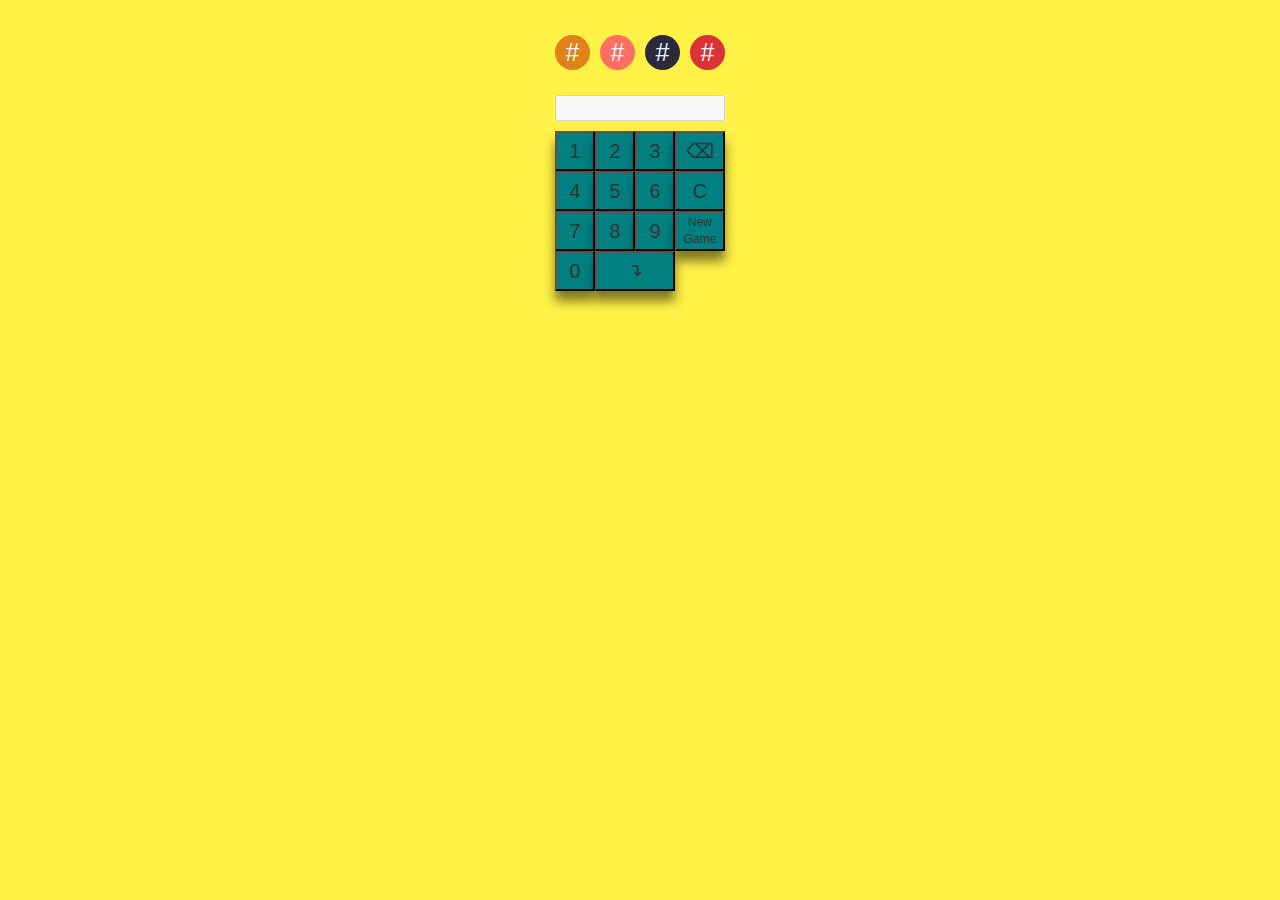
==== index.html @ 3997eae3 "Checking" ====
<!DOCTYPE html>
<html lang="en">
<head>
    <meta charset="UTF-8">
    <meta name="viewport" content="width=device-width, initial-scale=1.0">
    <meta http-equiv="X-UA-Compatible" content="ie=edge">    
    <link rel="stylesheet" href="https://maxcdn.bootstrapcdn.com/bootstrap/3.3.7/css/bootstrap.min.css" integrity="sha384-BVYiiSIFeK1dGmJRAkycuHAHRg32OmUcww7on3RYdg4Va+PmSTsz/K68vbdEjh4u" crossorigin="anonymous">
    <link href="https://fonts.googleapis.com/css?family=Orbitron&display=swap" rel="stylesheet">
    <link rel="stylesheet" href="./assets/css/4digits.css">
    <title>4 Digits Number Game</title>
</head>
<body>
   
        <!-- <img id="game_title" src="./assets/images/title.png" alt="title"> -->
   
    <!-- <div class="descrip">
        <p><h4>How to Play:</h4></p>
        <p>Guess 4 digit number</p>
        <p>A means digit match, position match</p>
        <p>B means digit match, position not match</p>
    </div> -->
    <div class="guessContainer">
        <!-- <div class="row"> -->
        
                <div class="guess" style="margin-top: 30px;"></div>
                <!-- <form id="myForm">        
                        <input type="number" id="display"> 
                            
                </form> -->
                <!-- <button class="btn btn-primary btn-sm" id="numCheck" style="margin-bottom: 20px;">Go</button>
                <button class="btn btn-primary btn-sm" id="gameReset" style="margin-bottom: 20px;">Reset</button>             -->
        <!-- </div> -->

        <!-- <div class="row">            
                <div id="scorePad">Win:<div id="winLoc"></div></div>
                <div id="scorePad">click:<div id="guessLoc"></div> </div>              
        </div> -->

        <div class="row">          
                <div id="urGuess"></div>     
                <div id="Loc" ></div>        
        </div>
           
    </div>      
    
    <div class="panelContainer">
        <table>
            <tr>
                <td colspan="3" style="margin-bottom: 10px;"><input id="display" name="display" type="text" disabled ></td>
            </tr>
            <tr>
                <td><button value="1" onclick="insert(1)">1</button></td>
                <td><button value="2" onclick="insert(2)">2</button></td>
                <td><button value="3" onclick="insert(3)">3</button></td>
                <td><button value="	&#9003;" onclick='BackSpace()' style="width: 50px;">&#9003;</button></td>
            </tr>
            <tr>
                <td><button value="4" onclick="insert(4)">4</button></td>
                <td><button value="5" onclick="insert(5)">5</button></td>
                <td><button value="6" onclick="insert(6)">6</button></td>
                <td><button value="" onclick="Clear()" style="width: 50px;">C</button></td>
            </tr>
            <tr>
                <td><button value="7" onclick="insert(7)">7</button></td>
                <td><button value="8" onclick="insert(8)">8</button></td>
                <td><button value="9" onclick="insert(9)">9</button></td>
                <td><button value=""  id="gameReset" style="font-size: 12px; width: 50px;">New <br> Game</button></td>
            </tr>
            <tr>
                <td><button value="0" onclick="insert(0)">0</button></td>
                <td><button value=""  id="numCheck" style="width: 80px; font-size: large;">&#8628;</button></td>
            </tr>
    
        </table>
    </div>
   
    <script>
        function insert(num){
            $('#display').val($('#display').val()+num)
        }   
        function BackSpace(){
            value = $('#display').val();
       
            //using either .slice() or substring() will do the same trick
           //  $('#display').val(value.substring(0, value.length - 1));
            $('#display').val(value.slice(0, value.length - 1));
        }
        function Clear(){
            $('#display').val("");
        }
        function Enter(){
            $('#numCheck').val('')
        }
             
       </script>
    
    
    <script src="https://cdnjs.cloudflare.com/ajax/libs/jquery/3.2.1/jquery.min.js"></script>
    <script src="./assets/js/4digits.js"></script>
</body>
</html>
---- assets/css/4digits.css ----
body {
    /* background-image: url("../images/Android.png"); */
    /* background-image: url("../images/maxresdefault.jpg"); */
    /* background-color: #0f4c81; */
    background-color: #fff146;
    background-repeat: no-repeat;
}

.descrip {
    position: absolute;    
    margin-left: 550px;
    width: 350px;
    overflow-inline: visible;
    clear: both;
}

#game_title {
    position: absolute;
    margin-top: 0;    
    margin: 5px 10px;
    overflow-inline: visible;
    z-index: -1;
}

.row {
    display: inline;
    margin: auto;
    justify-content: center;
    /* justify-items: left; */
}

#formInput {
    font-size: 1em;
    text-align: center;
    color: #d21034;
    margin: 15px auto;
}

.guessContainer {
    width: 100%;
    margin: auto;
    align-items: center;
    justify-content: center;
    text-align: center;
}
.userContainer {
    width: 1024px;
    margin: 30px 30px;
    text-align: center;
}


.circlePad {  
    display: inline-block;
    width: 35px;
    height: 35px;
    border-radius: 35px;
    /* background-color: cornsilk; */
    font-size: 25px;
    margin: 5px 5px;
    text-align: center;
    color: aliceblue;
}

.squarePad {  
    display: inline-block;
    width: 35px;
    height: 35px;
    border-radius: 10px;
    /* background-color: cornsilk; */
    font-size: 25px;
    margin: 5px 5px;
    text-align: center;
}

.winPad {
    display: inline-block;
    width: 350px;
    height: 35px;
    border-radius: 20px;    
    font-size: 25px;
    background: whitesmoke;
    animation-name: won;
    animation-duration: .3s;
    animation-iteration-count: infinite;
}
@keyframes won {
    from {background-color: #00A591;}
    to {background-color: lightcoral;}
  }

.repeatPad {
    display: inline-block;
    width: 350px;
    height: 35px;
    border-radius: 20px;    
    font-size: 20px;
    padding-top: 5px;
    margin: 10px 15px;
    background: whitesmoke;
    animation-name: rePeat;
    animation-duration: .3s;
    animation-iteration-count: infinite;
}
@keyframes rePeat {
    from {background-color: lightgreen;}
    to {background-color: white;}
  }

#urGuess {
    display: inline-block;
    justify-items: center;
    font-size: 1em;
    color:aliceblue;
}

#Loc {
    display: inline-block;
}
/* #compHint {
    margin-top:20px
} */
#scorePad {
    display: inline-block;
    width: 100px;
    background-color: aliceblue;
    font-size: 25px;
}


.panelContainer {
    display: flex;
    margin: auto;
    align-items: center;
    justify-content: center;
}
table tr td {
    display: inline-block;
    align-items: center;
    justify-content: center;
}
td {
    align-items: center;
    justify-content: center;
    background: #fff;
}
button{
    width: 40px;
    height: 40px;
    font-size: 20px;
    background: teal;
    box-shadow: 0 10px 10px rgba(0,0,0,0.5);
}
button:hover{
    display: pointer;
    background: #fff;
}
input {
    width: 170px;
    text-align: center;
}
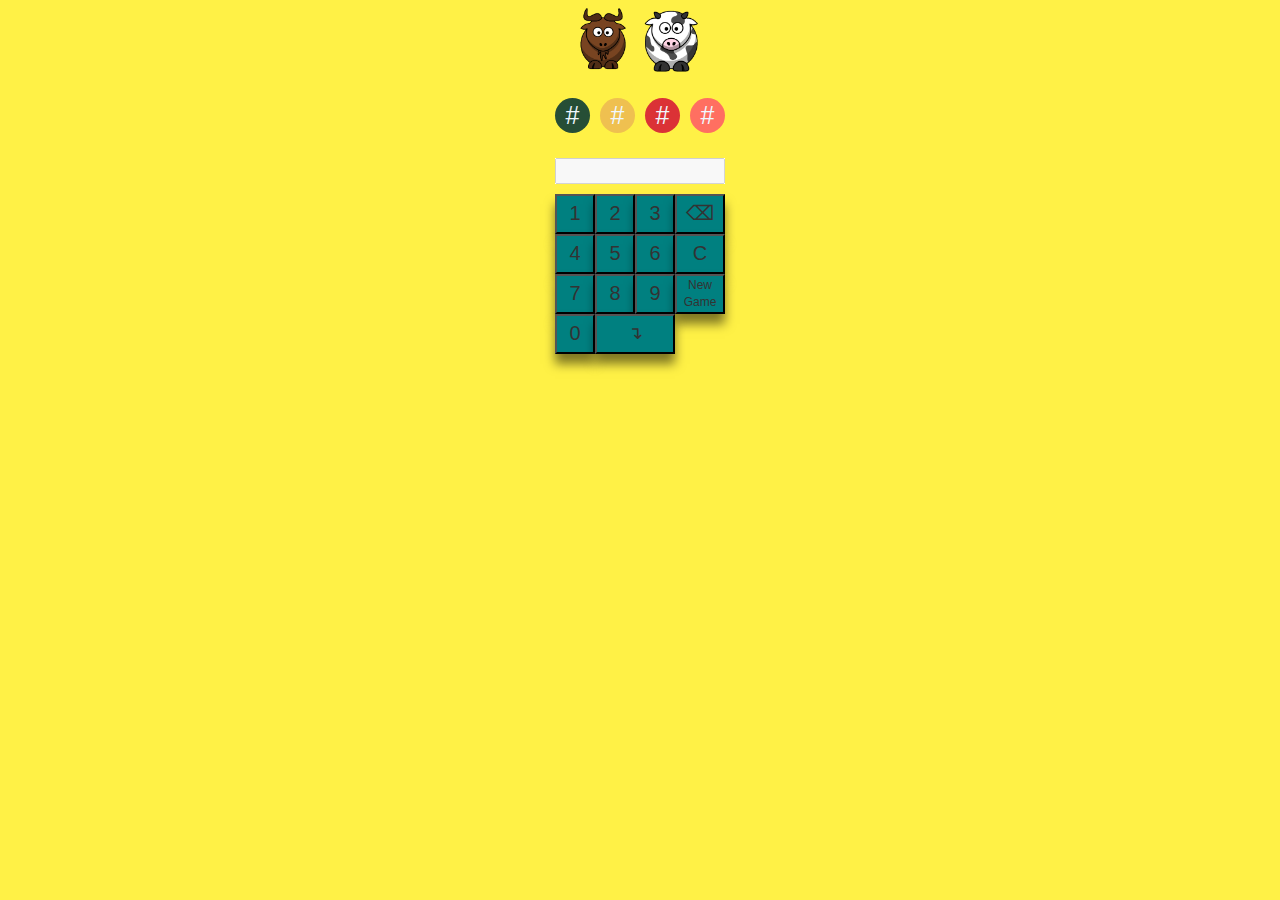
==== commit 4137399d: "Adjust image location" ====
--- a/index.html
+++ b/index.html
@@ -11,7 +11,7 @@
 </head>
 <body>
    
-        <!-- <img id="game_title" src="./assets/images/title.png" alt="title"> -->
+        <img id="game_title" src="./assets/images/title.png" alt="title">
    
     <!-- <div class="descrip">
         <p><h4>How to Play:</h4></p>
@@ -22,7 +22,7 @@
     <div class="guessContainer">
         <!-- <div class="row"> -->
         
-                <div class="guess" style="margin-top: 30px;"></div>
+                <div class="guess" style="margin-top: 10px;"></div>
                 <!-- <form id="myForm">        
                         <input type="number" id="display"> 
                             
--- a/assets/css/4digits.css
+++ b/assets/css/4digits.css
@@ -15,10 +15,13 @@
 }
 
 #game_title {
-    position: absolute;
-    margin-top: 0;    
-    margin: 5px 10px;
-    overflow-inline: visible;
+    /* position: absolute; */
+    display: block;
+    margin: auto;
+    align-items: center;
+    justify-content: center;
+    width: 10%;
+    height: 10%;
     z-index: -1;
 }
 
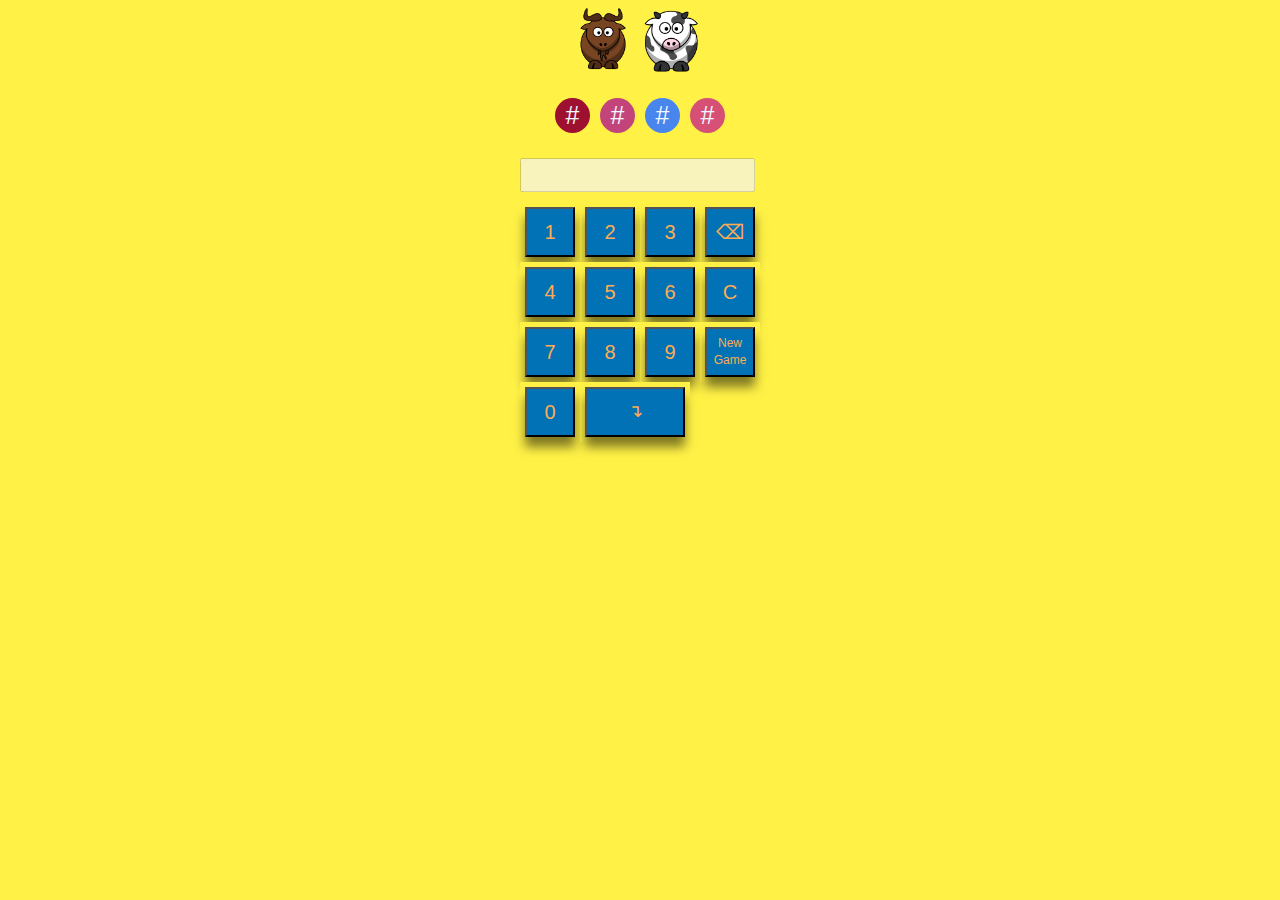
==== commit b30ac835: "Redo css" ====
--- a/index.html
+++ b/index.html
@@ -68,7 +68,7 @@
             </tr>
             <tr>
                 <td><button value="0" onclick="insert(0)">0</button></td>
-                <td><button value=""  id="numCheck" style="width: 80px; font-size: large;">&#8628;</button></td>
+                <td><button value=""  id="numCheck" style="width: 100px; font-size: large;">&#8628;</button></td>
             </tr>
     
         </table>
--- a/assets/css/4digits.css
+++ b/assets/css/4digits.css
@@ -67,11 +67,11 @@
 
 .squarePad {  
     display: inline-block;
-    width: 35px;
-    height: 35px;
+    width: 25px;
+    height: 25px;
     border-radius: 10px;
     /* background-color: cornsilk; */
-    font-size: 25px;
+    font-size: 20px;
     margin: 5px 5px;
     text-align: center;
 }
@@ -141,6 +141,7 @@
     display: inline-block;
     align-items: center;
     justify-content: center;
+    background: #fff146;
 }
 td {
     align-items: center;
@@ -148,17 +149,42 @@
     background: #fff;
 }
 button{
-    width: 40px;
-    height: 40px;
+    width: 50px;
+    height: 50px;
     font-size: 20px;
-    background: teal;
+    margin: 5px 5px 5px 5px;
+    background: #0072B5;
     box-shadow: 0 10px 10px rgba(0,0,0,0.5);
+    color: #FDAC53;
 }
 button:hover{
     display: pointer;
     background: #fff;
 }
 input {
-    width: 170px;
+    width: 235px;
     text-align: center;
-}+    font-size: 20px;
+}
+#numCheck {
+    width: 110px;
+    font-size: large;
+}
+@media screen and (max-width: 400px) {  .circlePad {  
+    width: 25px;
+    height: 25px;
+    border-radius: 25px;
+    /* background-color: cornsilk; */
+    font-size: 20px;
+    margin: 5px 5px;
+}
+
+.squarePad {  
+    width: 25px;
+    height: 25px;
+    border-radius: 10px;
+    /* background-color: cornsilk; */
+    font-size: 20px;
+    margin: 5px 5px;
+  }
+  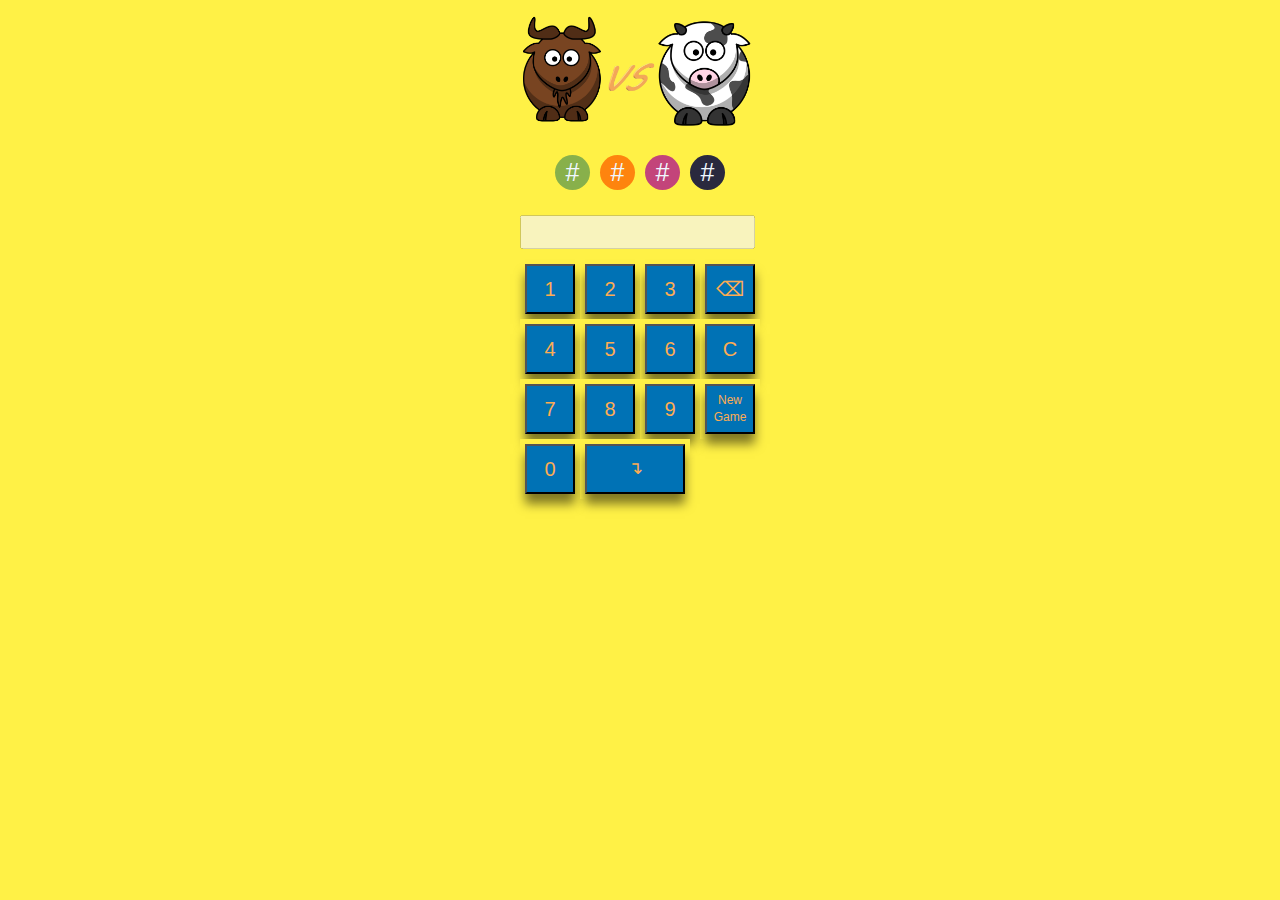
==== commit e81a306c: "fixed button reset issue version 2" ====
--- a/index.html
+++ b/index.html
@@ -91,7 +91,6 @@
         function Enter(){
             $('#numCheck').val('')
         }
-             
        </script>
     
     
--- a/assets/css/4digits.css
+++ b/assets/css/4digits.css
@@ -20,8 +20,8 @@
     margin: auto;
     align-items: center;
     justify-content: center;
-    width: 10%;
-    height: 10%;
+    width: 20%;
+    height: 20%;
     z-index: -1;
 }
 
@@ -170,21 +170,38 @@
     width: 110px;
     font-size: large;
 }
-@media screen and (max-width: 400px) {  .circlePad {  
+@media screen and (max-width: 400px) {  
+    #game_title {
+        width: 50%;
+        height: 50%;
+    }
+    
+.circlePad {  
     width: 25px;
     height: 25px;
-    border-radius: 25px;
-    /* background-color: cornsilk; */
-    font-size: 20px;
-    margin: 5px 5px;
-}
-
-.squarePad {  
+    border-radius: 20px;
+    /* background-color: cornsilk; */
+    font-size: 20px;
+    margin: 5px 5px;
+}
+
+.squarePad {     
     width: 25px;
     height: 25px;
-    border-radius: 10px;
-    /* background-color: cornsilk; */
-    font-size: 20px;
-    margin: 5px 5px;
+    border-radius: 50px;
+    /* background-color: cornsilk; */
+    font-size: 20px;
+    margin: 5px 5px;
+}
+button{
+    width: 40px;
+    height: 40px;
+    font-size: 20px;
+    margin: 5px 5px 5px 5px;
+}
+input {
+    width: 205px;
+}
+
   }
   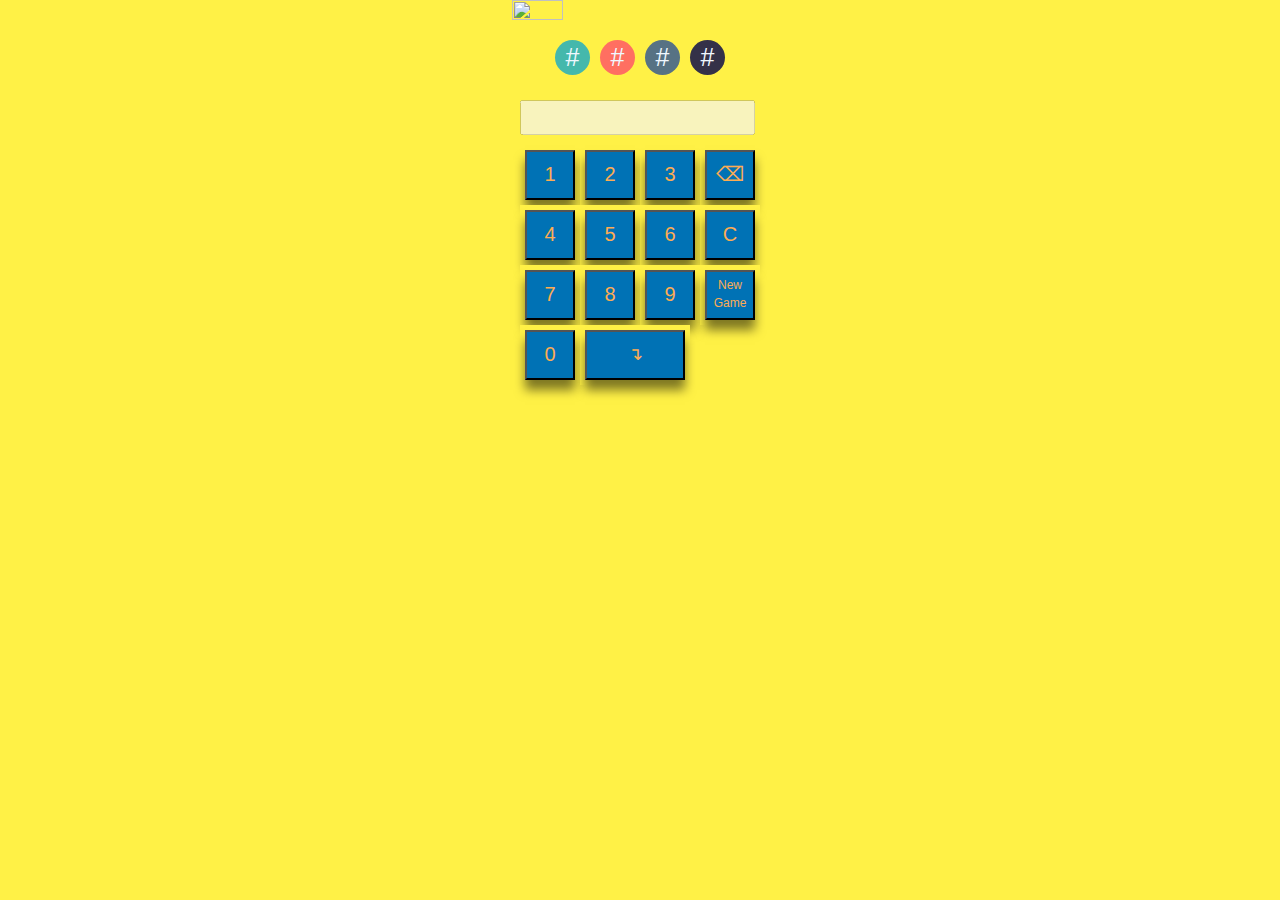
==== commit cda7597c: "add popover explain game rule" ====
--- a/index.html
+++ b/index.html
@@ -5,13 +5,17 @@
     <meta name="viewport" content="width=device-width, initial-scale=1.0">
     <meta http-equiv="X-UA-Compatible" content="ie=edge">    
     <link rel="stylesheet" href="https://maxcdn.bootstrapcdn.com/bootstrap/3.3.7/css/bootstrap.min.css" integrity="sha384-BVYiiSIFeK1dGmJRAkycuHAHRg32OmUcww7on3RYdg4Va+PmSTsz/K68vbdEjh4u" crossorigin="anonymous">
-    <link href="https://fonts.googleapis.com/css?family=Orbitron&display=swap" rel="stylesheet">
+    <!-- <link href="https://fonts.googleapis.com/css?family=Orbitron&display=swap" rel="stylesheet"> -->
+    <link rel="stylesheet" href="https://maxcdn.bootstrapcdn.com/bootstrap/3.3.7/css/bootstrap.min.css">
+    <link rel="stylesheet" href="https://maxcdn.bootstrapcdn.com/bootstrap/3.3.7/js/bootstrap.min.js">
+    <script src="https://ajax.googleapis.com/ajax/libs/jquery/1.11.3/jquery.min.js"></script>
+    <script src="https://maxcdn.bootstrapcdn.com/bootstrap/3.3.6/js/bootstrap.min.js"></script>
     <link rel="stylesheet" href="./assets/css/4digits.css">
     <title>4 Digits Number Game</title>
 </head>
 <body>
    
-        <img id="game_title" src="./assets/images/title.png" alt="title">
+    <img id="game_title" src="../4digits_num_game/assets/images/title.png" data-toggle="popover" title="How to play" data-content="Enter 4 number. A:number exist and location is not in the right place. B: number exist and location is not in right place" alt="">
    
     <!-- <div class="descrip">
         <p><h4>How to Play:</h4></p>
@@ -91,6 +95,10 @@
         function Enter(){
             $('#numCheck').val('')
         }
+        $('[data-toggle="popover"]').popover({
+       placement: 'bottom',
+       trigger: 'hover'
+    });
        </script>
     
     
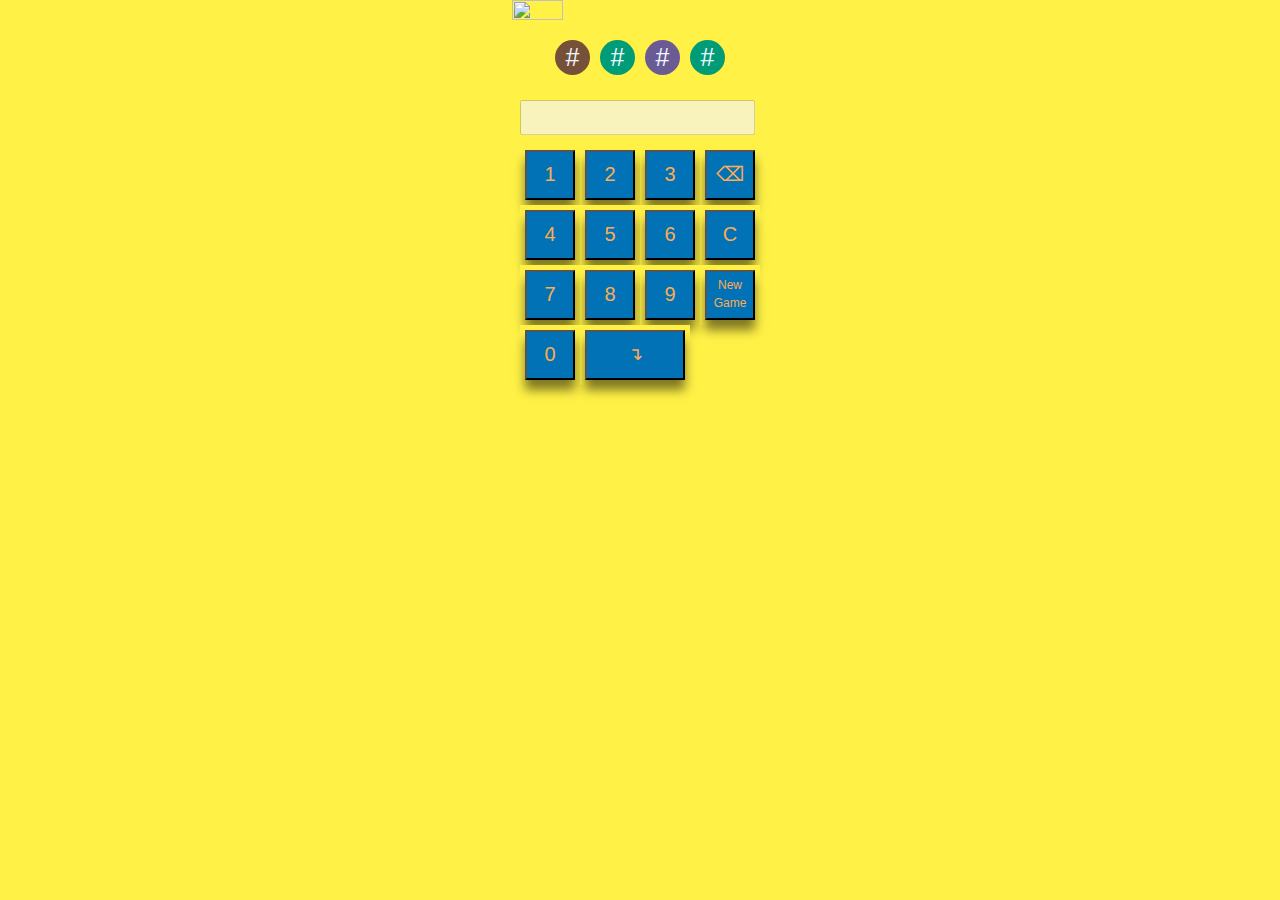
==== commit d8199ddb: "fixing bootstrap link" ====
--- a/index.html
+++ b/index.html
@@ -6,8 +6,8 @@
     <meta http-equiv="X-UA-Compatible" content="ie=edge">    
     <link rel="stylesheet" href="https://maxcdn.bootstrapcdn.com/bootstrap/3.3.7/css/bootstrap.min.css" integrity="sha384-BVYiiSIFeK1dGmJRAkycuHAHRg32OmUcww7on3RYdg4Va+PmSTsz/K68vbdEjh4u" crossorigin="anonymous">
     <!-- <link href="https://fonts.googleapis.com/css?family=Orbitron&display=swap" rel="stylesheet"> -->
-    <link rel="stylesheet" href="https://maxcdn.bootstrapcdn.com/bootstrap/3.3.7/css/bootstrap.min.css">
-    <link rel="stylesheet" href="https://maxcdn.bootstrapcdn.com/bootstrap/3.3.7/js/bootstrap.min.js">
+    <!-- <link rel="stylesheet" href="https://maxcdn.bootstrapcdn.com/bootstrap/3.3.7/css/bootstrap.min.css">
+    <link rel="stylesheet" href="https://maxcdn.bootstrapcdn.com/bootstrap/3.3.7/js/bootstrap.min.js"> -->
     <script src="https://ajax.googleapis.com/ajax/libs/jquery/1.11.3/jquery.min.js"></script>
     <script src="https://maxcdn.bootstrapcdn.com/bootstrap/3.3.6/js/bootstrap.min.js"></script>
     <link rel="stylesheet" href="./assets/css/4digits.css">
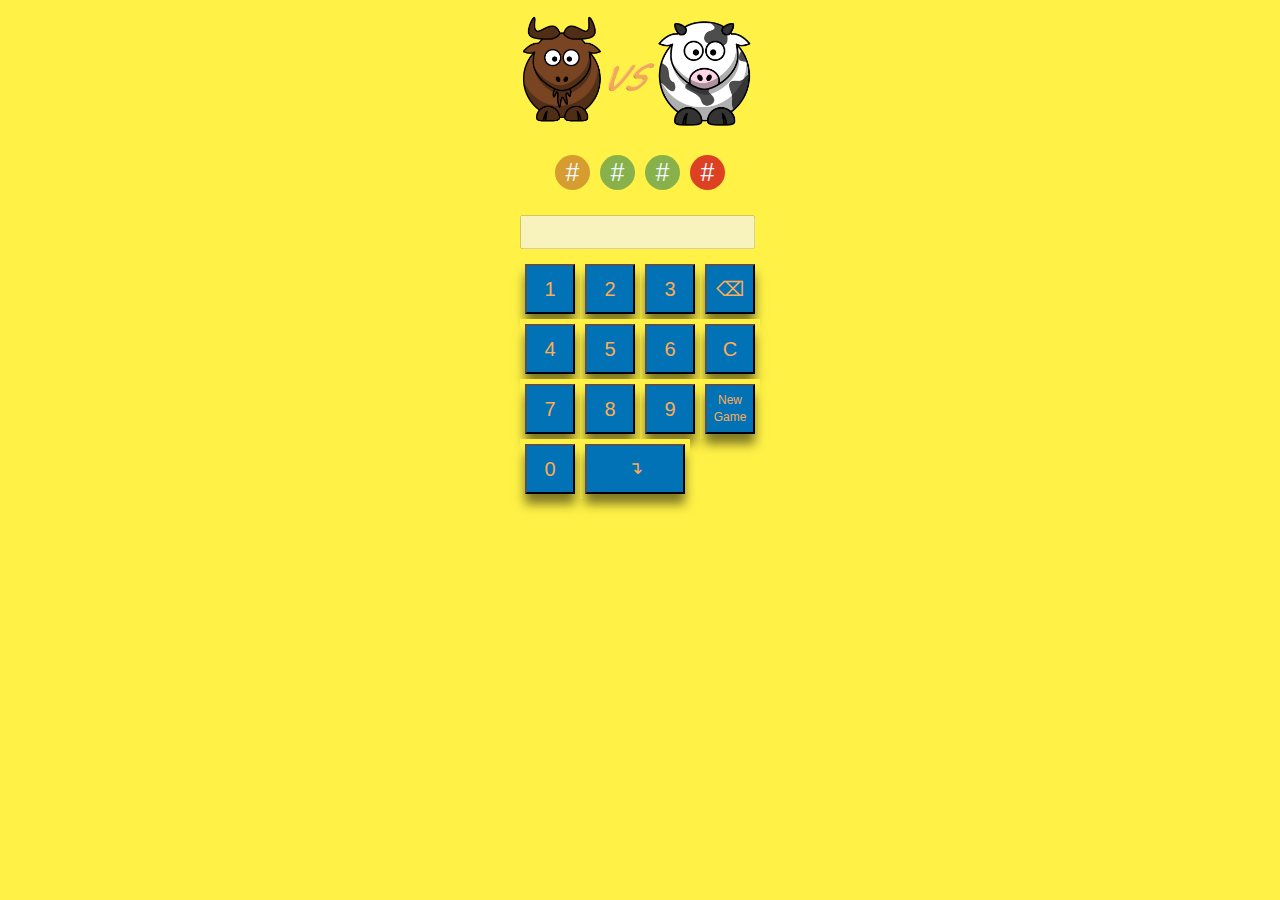
==== commit 4c8b8e01: "fixing image link" ====
--- a/index.html
+++ b/index.html
@@ -15,7 +15,7 @@
 </head>
 <body>
    
-    <img id="game_title" src="../4digits_num_game/assets/images/title.png" data-toggle="popover" title="How to play" data-content="Enter 4 number. A:number exist and location is not in the right place. B: number exist and location is not in right place" alt="">
+    <img id="game_title" src="./assets/images/title.png" data-toggle="popover" title="How to play" data-content="Enter 4 number. A:number exist and location is not in the right place. B: number exist and location is not in right place" alt="">
    
     <!-- <div class="descrip">
         <p><h4>How to Play:</h4></p>
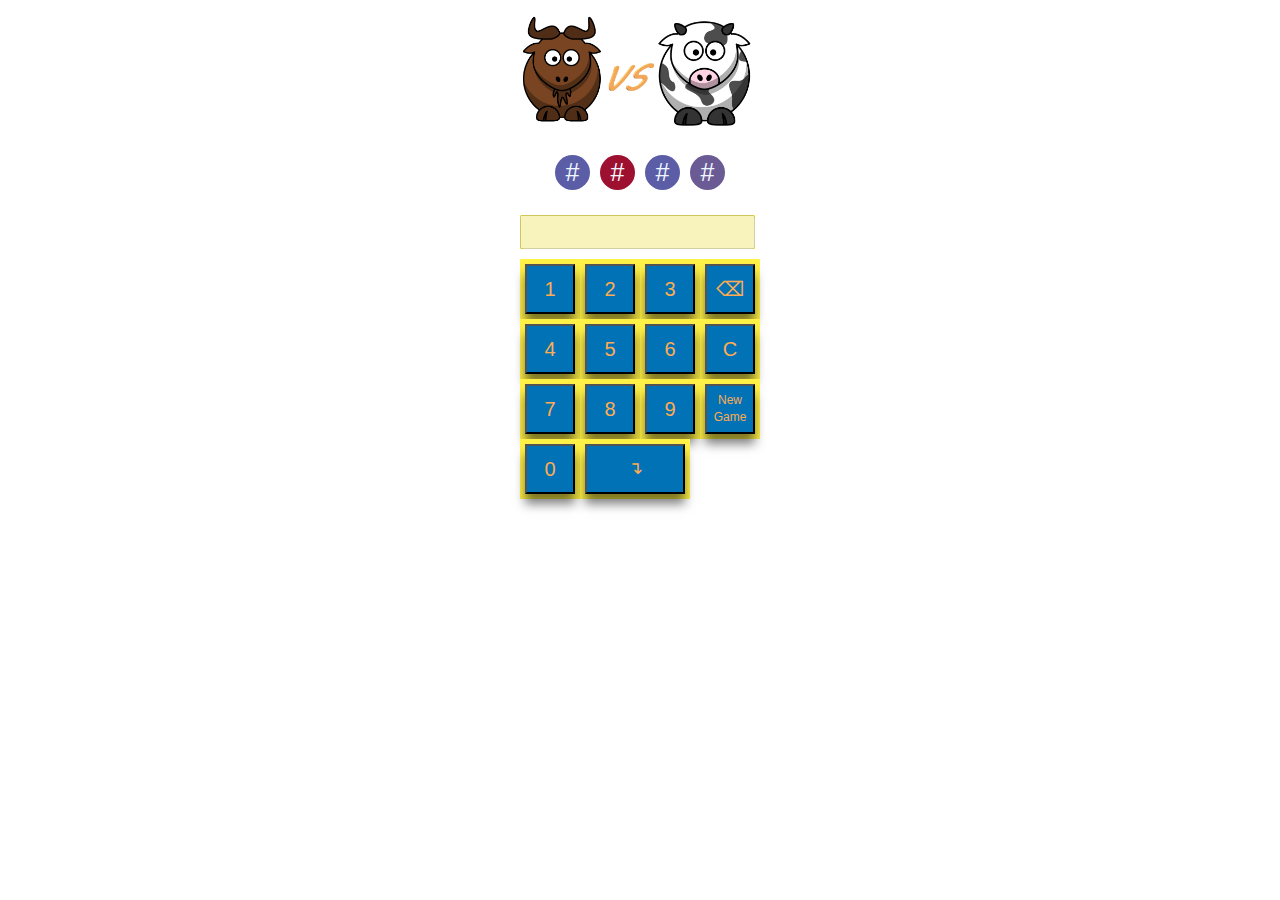
==== commit 0e82ba49: "Cleaning up code" ====
--- a/index.html
+++ b/index.html
@@ -5,9 +5,6 @@
     <meta name="viewport" content="width=device-width, initial-scale=1.0">
     <meta http-equiv="X-UA-Compatible" content="ie=edge">    
     <link rel="stylesheet" href="https://maxcdn.bootstrapcdn.com/bootstrap/3.3.7/css/bootstrap.min.css" integrity="sha384-BVYiiSIFeK1dGmJRAkycuHAHRg32OmUcww7on3RYdg4Va+PmSTsz/K68vbdEjh4u" crossorigin="anonymous">
-    <!-- <link href="https://fonts.googleapis.com/css?family=Orbitron&display=swap" rel="stylesheet"> -->
-    <!-- <link rel="stylesheet" href="https://maxcdn.bootstrapcdn.com/bootstrap/3.3.7/css/bootstrap.min.css">
-    <link rel="stylesheet" href="https://maxcdn.bootstrapcdn.com/bootstrap/3.3.7/js/bootstrap.min.js"> -->
     <script src="https://ajax.googleapis.com/ajax/libs/jquery/1.11.3/jquery.min.js"></script>
     <script src="https://maxcdn.bootstrapcdn.com/bootstrap/3.3.6/js/bootstrap.min.js"></script>
     <link rel="stylesheet" href="./assets/css/4digits.css">
@@ -15,30 +12,12 @@
 </head>
 <body>
    
-    <img id="game_title" src="./assets/images/title.png" data-toggle="popover" title="How to play" data-content="Enter 4 number. A:number exist and location is not in the right place. B: number exist and location is not in right place" alt="">
+    <img id="game_title" src="./assets/images/title.png" data-toggle="popover" title="How to play" data-content="Enter 4 number. A:number exist and location is in the right place. B: number exist and location is not in right place" alt="">
    
-    <!-- <div class="descrip">
-        <p><h4>How to Play:</h4></p>
-        <p>Guess 4 digit number</p>
-        <p>A means digit match, position match</p>
-        <p>B means digit match, position not match</p>
-    </div> -->
+
     <div class="guessContainer">
-        <!-- <div class="row"> -->
         
-                <div class="guess" style="margin-top: 10px;"></div>
-                <!-- <form id="myForm">        
-                        <input type="number" id="display"> 
-                            
-                </form> -->
-                <!-- <button class="btn btn-primary btn-sm" id="numCheck" style="margin-bottom: 20px;">Go</button>
-                <button class="btn btn-primary btn-sm" id="gameReset" style="margin-bottom: 20px;">Reset</button>             -->
-        <!-- </div> -->
-
-        <!-- <div class="row">            
-                <div id="scorePad">Win:<div id="winLoc"></div></div>
-                <div id="scorePad">click:<div id="guessLoc"></div> </div>              
-        </div> -->
+                <div class="guess" style="margin-top: 10px;"></div>              
 
         <div class="row">          
                 <div id="urGuess"></div>     
--- a/assets/css/4digits.css
+++ b/assets/css/4digits.css
@@ -1,8 +1,5 @@
 body {
-    /* background-image: url("../images/Android.png"); */
-    /* background-image: url("../images/maxresdefault.jpg"); */
-    /* background-color: #0f4c81; */
-    background-color: #fff146;
+
     background-repeat: no-repeat;
 }
 
@@ -23,13 +20,13 @@
     width: 20%;
     height: 20%;
     z-index: -1;
+    cursor: pointer;
 }
 
 .row {
     display: inline;
     margin: auto;
     justify-content: center;
-    /* justify-items: left; */
 }
 
 #formInput {
@@ -58,7 +55,6 @@
     width: 35px;
     height: 35px;
     border-radius: 35px;
-    /* background-color: cornsilk; */
     font-size: 25px;
     margin: 5px 5px;
     text-align: center;
@@ -70,7 +66,6 @@
     width: 25px;
     height: 25px;
     border-radius: 10px;
-    /* background-color: cornsilk; */
     font-size: 20px;
     margin: 5px 5px;
     text-align: center;
@@ -180,7 +175,6 @@
     width: 25px;
     height: 25px;
     border-radius: 20px;
-    /* background-color: cornsilk; */
     font-size: 20px;
     margin: 5px 5px;
 }
@@ -189,7 +183,6 @@
     width: 25px;
     height: 25px;
     border-radius: 50px;
-    /* background-color: cornsilk; */
     font-size: 20px;
     margin: 5px 5px;
 }
